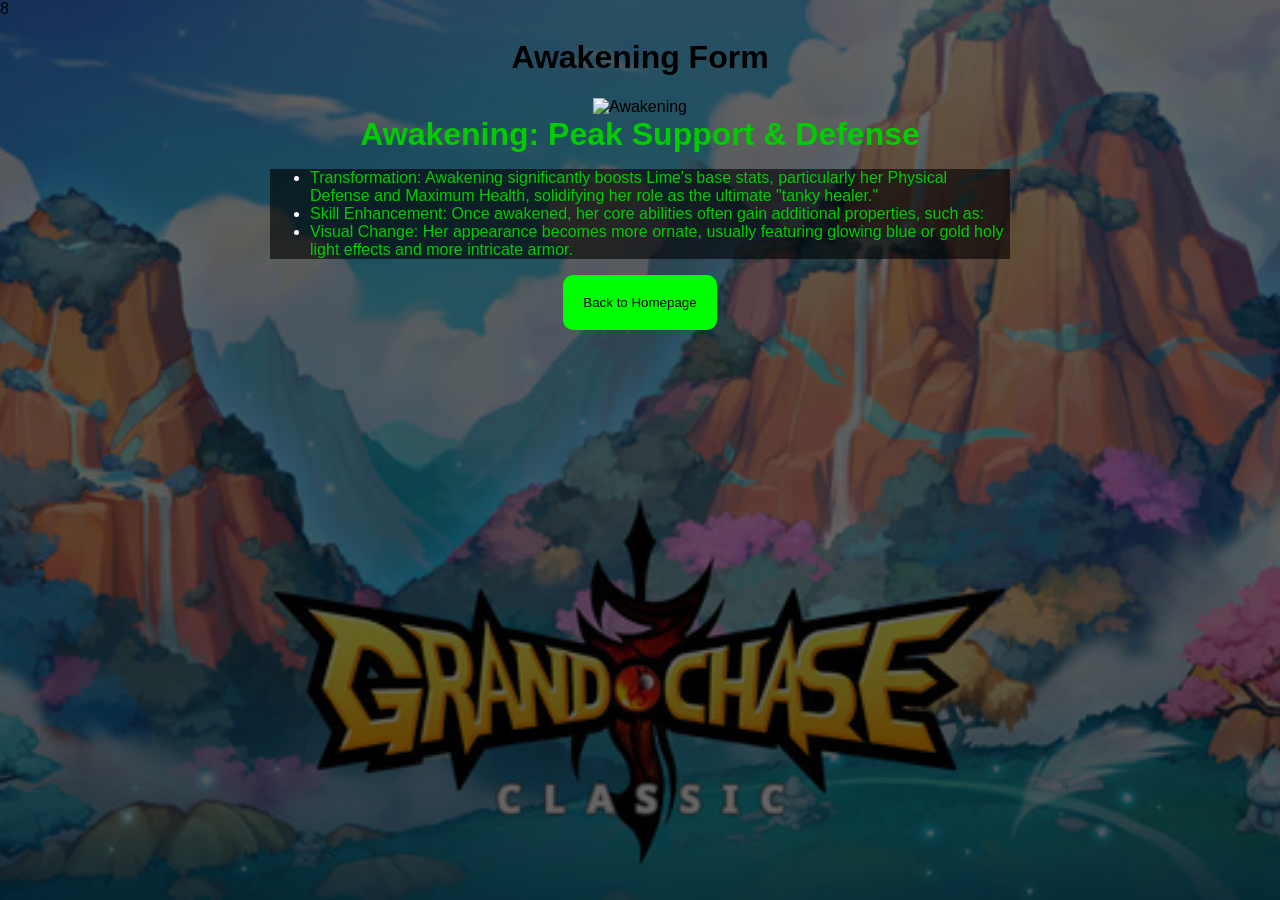
==== Awakening.html @ 745e9405 "Update Awakening.html" ====
8<!DOCTYPE html>
<html lang="en">
<head>
    <meta charset="UTF-8">
    <meta name="viewport" content="width=device-width, initial-scale=1.0">
    <link rel="stylesheet" href="./css/style.css">
    <title>Awakening Form</title>
</head>
<body>
    <h1>Awakening Form</h1>
    <div class="image">
        <img src="./Images/lime_rgb3.png" alt="Awakening">
    </div>
    
    <main>
        <div class="description">
            Awakening: Peak Support & Defense
        </div>
        <ul>
            <li class="text">Transformation: Awakening significantly boosts Lime's base stats, particularly her Physical Defense and Maximum Health, solidifying her role as the ultimate "tanky healer."</li>
            <li class="text">Skill Enhancement: Once awakened, her core abilities often gain additional properties, such as:</li>
            <li class="text">Visual Change: Her appearance becomes more ornate, usually featuring glowing blue or gold holy light effects and more intricate armor.</li>
        </ul>
        <a href="DCIT_Lab2.html">
            <button>Back to Homepage</button>
        </a>
    </main>
    
</body>
</html>
---- css/style.css ----
body {
    margin: 0;
    padding: 0;
    position: relative;
    font-family: Arial, Helvetica, sans-serif;
}

body::before {
    content: "";
    background-image: linear-gradient(rgba(0, 0, 0, 0.6), rgba(0, 0, 0, 0.6)),
        url('../Images/background.jpg');
    background-size: cover;
    background-position: center;
    background-attachment: fixed;

    position: fixed;
    top: 0;
    left: 0;
    width: 100%;
    height: 100%;

    opacity: 1;
    z-index: -1;
}

.description {
    color: #00cc00;
    font-weight: bold;
    font-size: 2rem;

}

ul {
    background-color: rgba(0, 0, 0, 0.6);
    max-width: 700px;
}

ul li::marker {
    color: white;
}

ul li {
    color: #00cc00;
}

.text {
    color: #00cc00;
}

li a,
button a {
    text-decoration: none;
}

li a,
p {
    color: bisque;
}

ol li {
    color: #00cc00;
}

li {
    white-space: normal;
    overflow-wrap: break-word;
    word-wrap: break-word;
    max-width: 100%;
}

h1 {
    text-align: center;
}

main,
.image,
p {
    display: flex;
    flex-direction: column;
    justify-content: center;
    align-items: center;
    z-index: 2;
    opacity: 2;
}

button {
    background-color: lime;
    padding: 20px;
    border-radius: 10px;
    border: none;
}

button:hover {
    background-color: #00cc00;
    color: rgb(55, 0, 255)
}
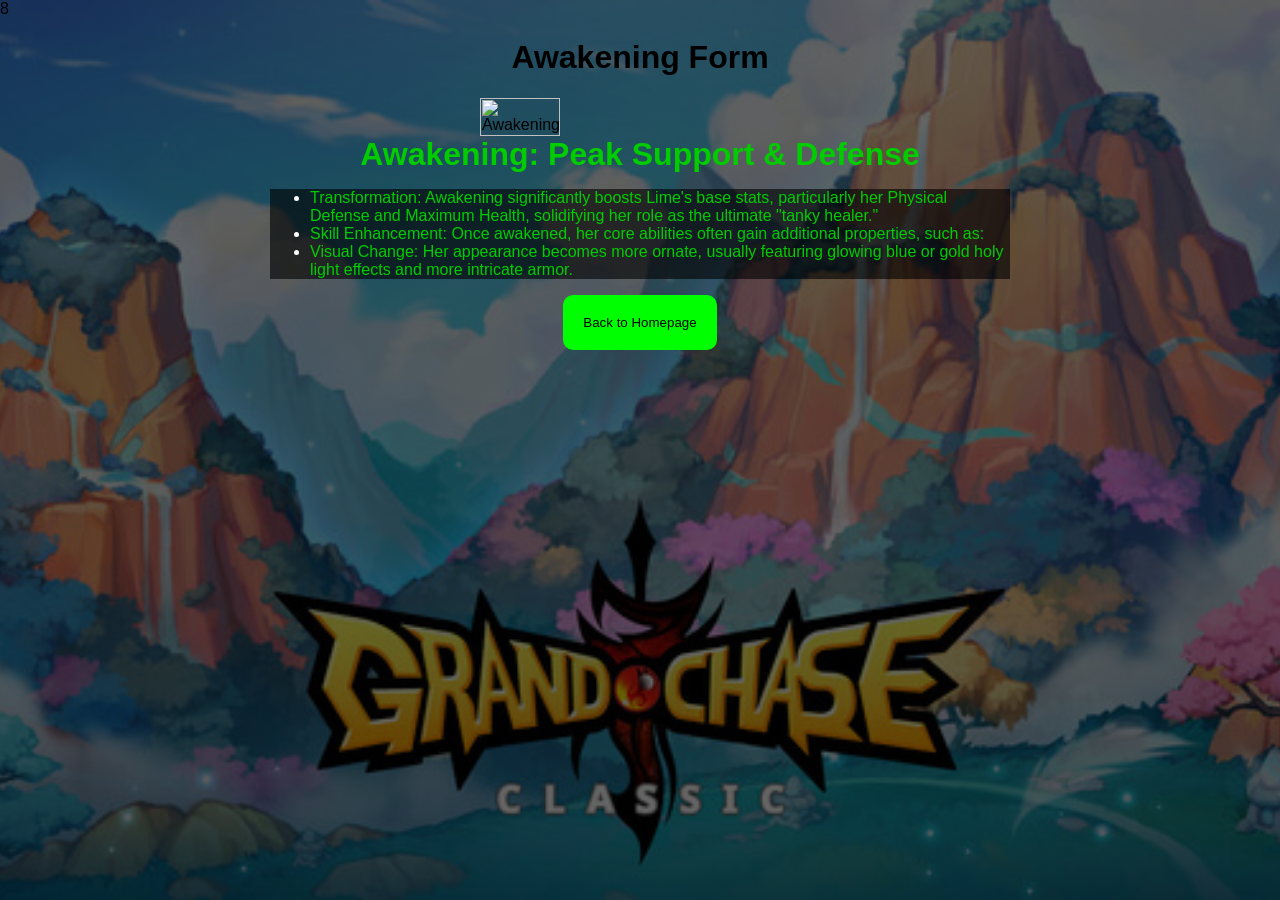
==== commit dda95bef: "Update Awakening.html" ====
--- a/Awakening.html
+++ b/Awakening.html
@@ -9,7 +9,7 @@
 <body>
     <h1>Awakening Form</h1>
     <div class="image">
-        <img src="./Images/lime_rgb3.png" alt="Awakening">
+        <img src="./Images/lime_rgb3.png" alt="Awakening" style="width: 25%">
     </div>
     
     <main>
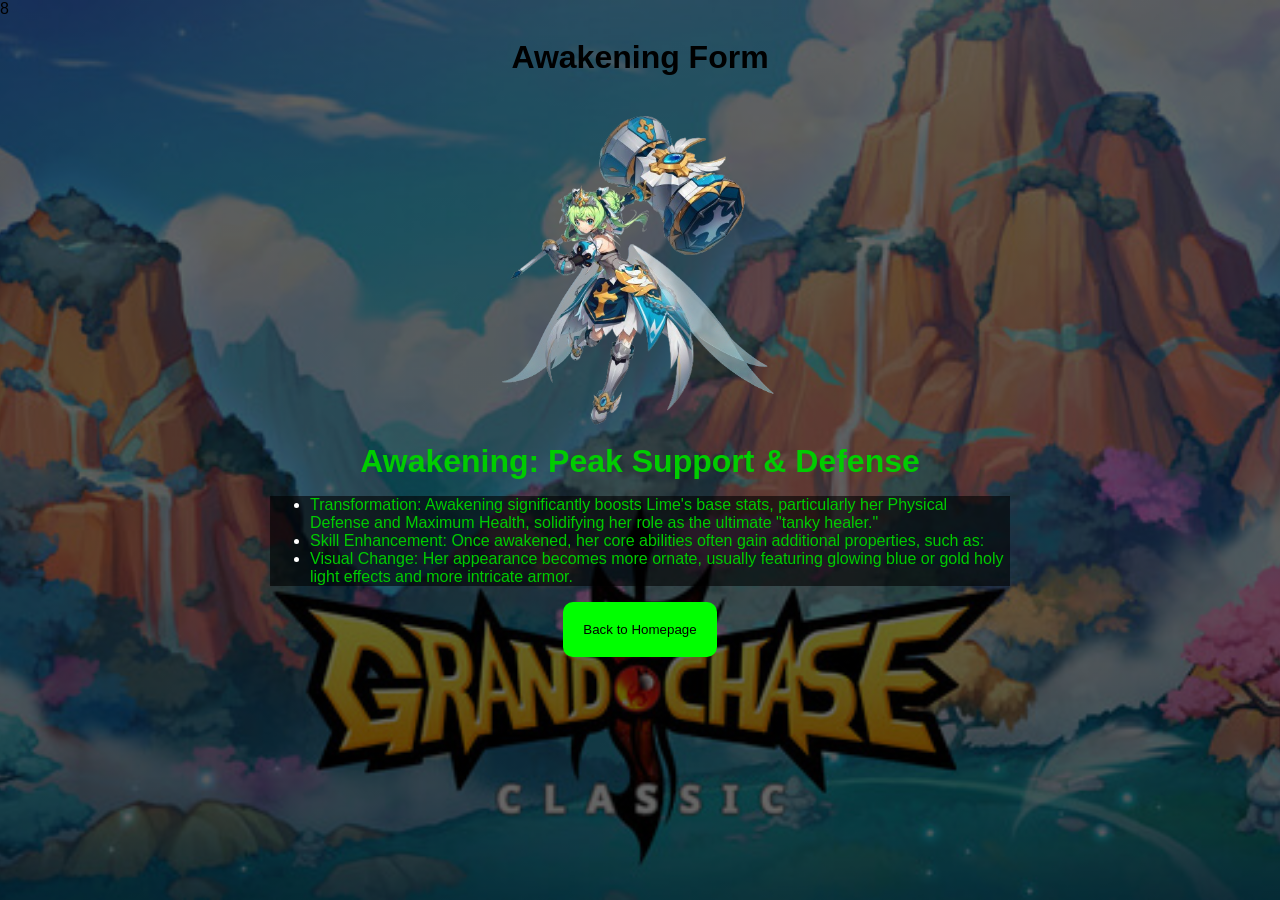
==== commit b0afad14: "Update Awakening.html" ====
--- a/Awakening.html
+++ b/Awakening.html
@@ -9,7 +9,7 @@
 <body>
     <h1>Awakening Form</h1>
     <div class="image">
-        <img src="./Images/lime_rgb3.png" alt="Awakening" style="width: 25%">
+        <img src="./Images/lime_rbg3.png" alt="Awakening" style="width: 25%;">
     </div>
     
     <main>
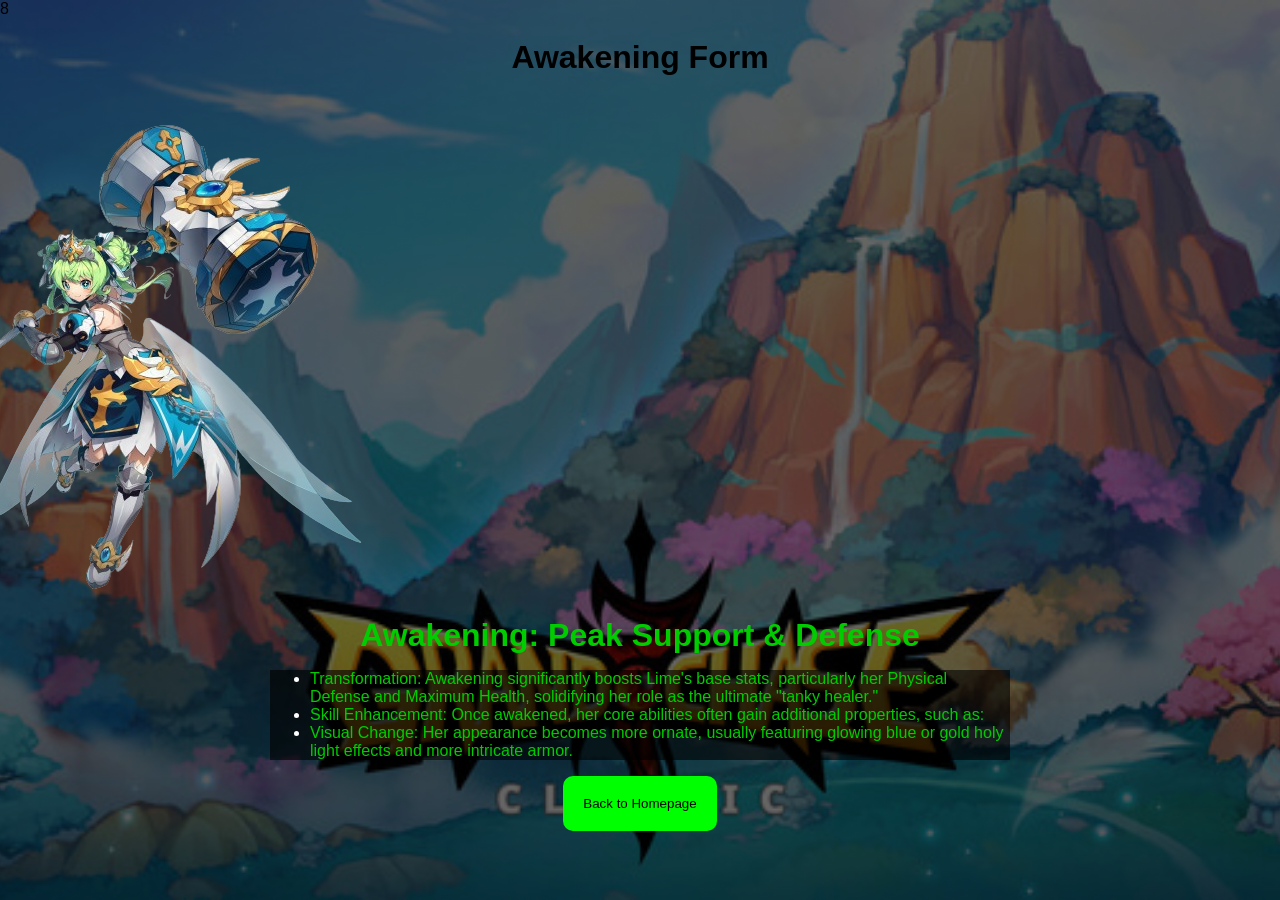
==== commit 8f6bd870: "Update Awakening.html" ====
--- a/Awakening.html
+++ b/Awakening.html
@@ -4,12 +4,17 @@
     <meta charset="UTF-8">
     <meta name="viewport" content="width=device-width, initial-scale=1.0">
     <link rel="stylesheet" href="./css/style.css">
+    <style>
+        .image{
+            width: 25%;
+        }
+    </style>
     <title>Awakening Form</title>
 </head>
 <body>
     <h1>Awakening Form</h1>
     <div class="image">
-        <img src="./Images/lime_rbg3.png" alt="Awakening" style="width: 25%;">
+        <img src="./Images/lime_rbg3.png" alt="Awakening">
     </div>
     
     <main>
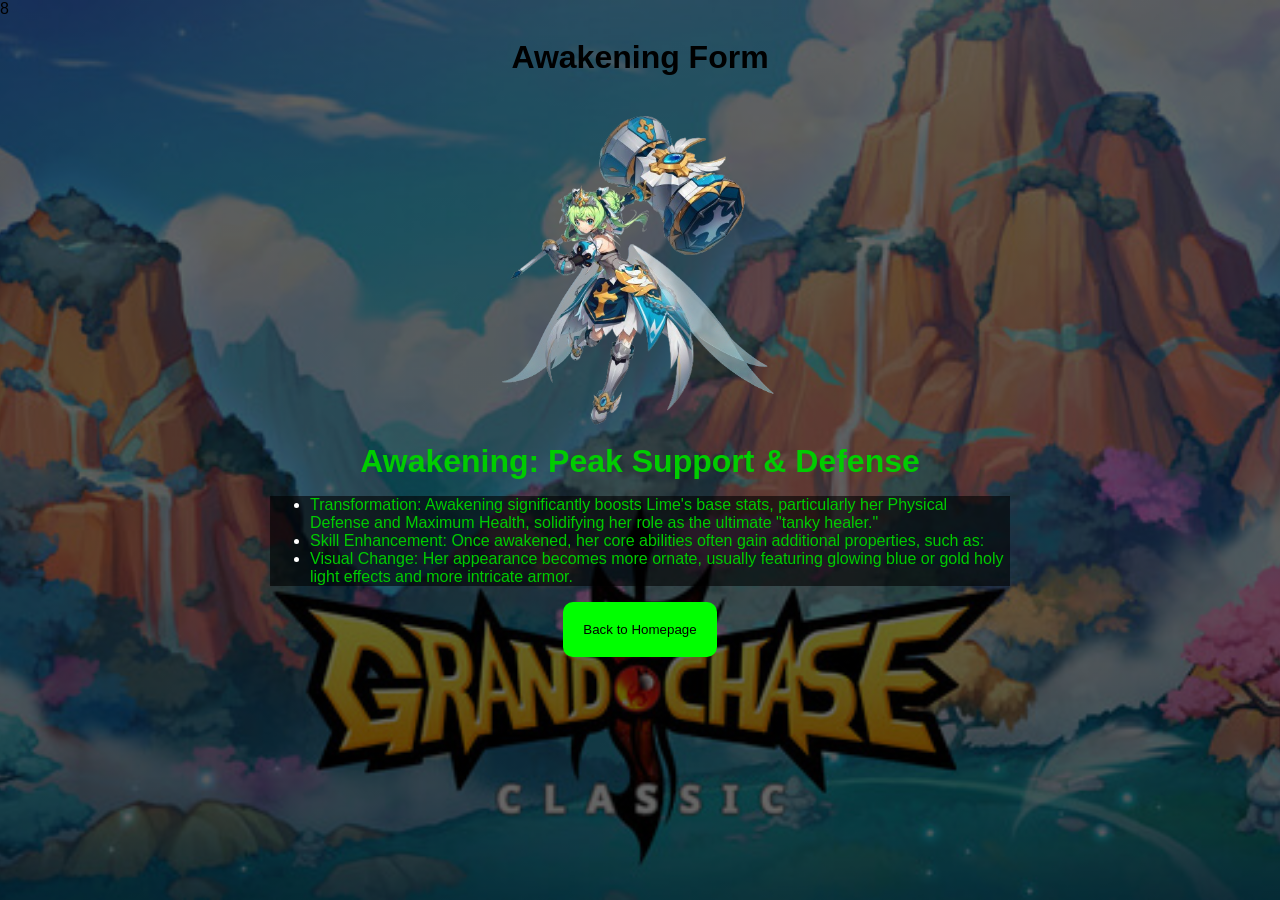
==== commit ba9b22cf: "Update Awakening.html" ====
--- a/Awakening.html
+++ b/Awakening.html
@@ -6,6 +6,11 @@
     <link rel="stylesheet" href="./css/style.css">
     <style>
         .image{
+            display: flex;
+            justify-content: center;
+            width: 100%;
+        }
+        .image img{
             width: 25%;
         }
     </style>
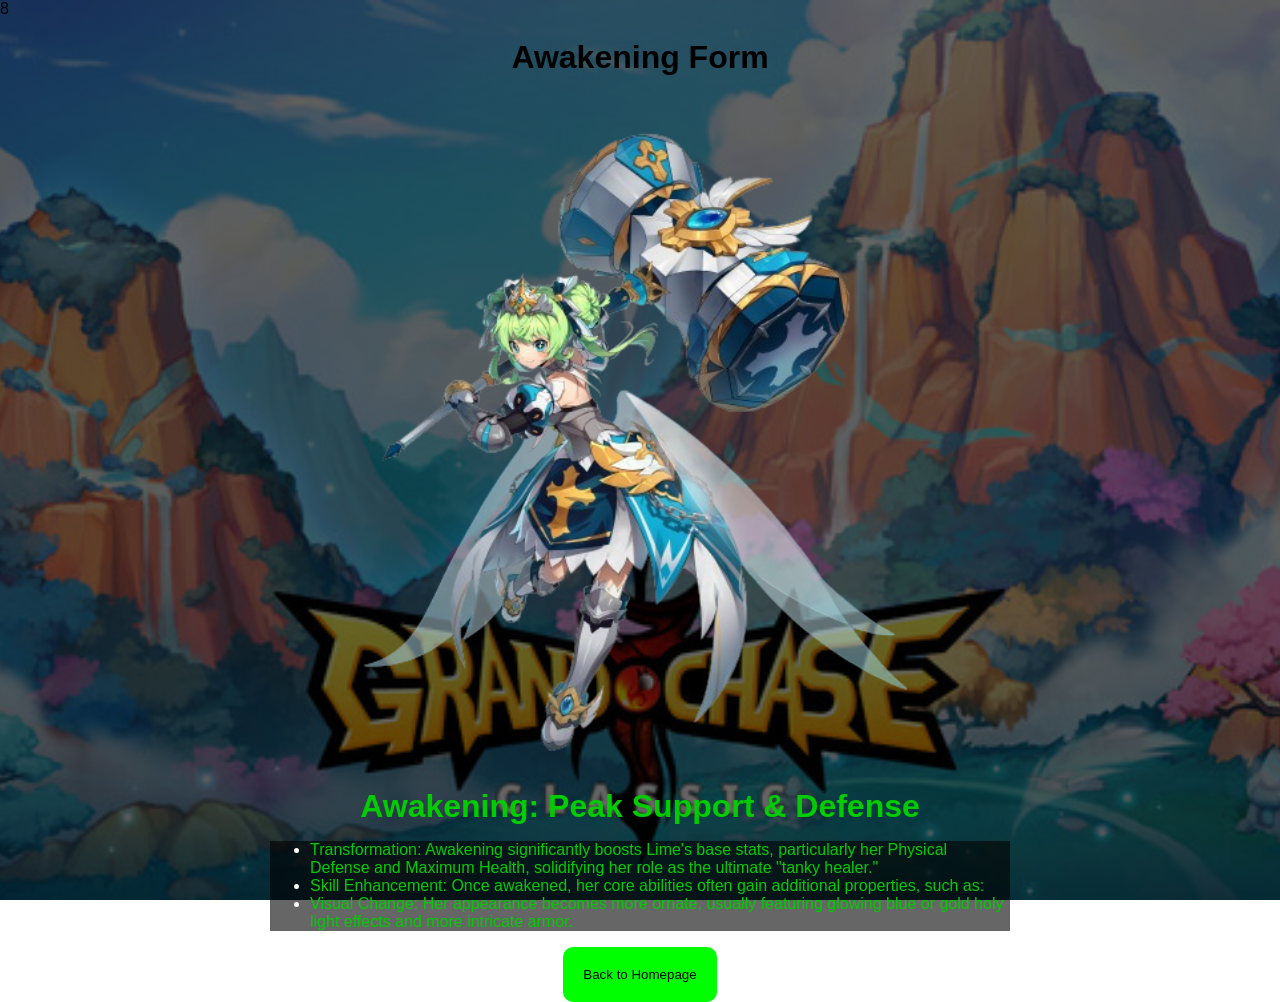
==== commit ddd996f1: "Update Awakening.html" ====
--- a/Awakening.html
+++ b/Awakening.html
@@ -11,7 +11,7 @@
             width: 100%;
         }
         .image img{
-            width: 25%;
+            width: 50%;
         }
     </style>
     <title>Awakening Form</title>
